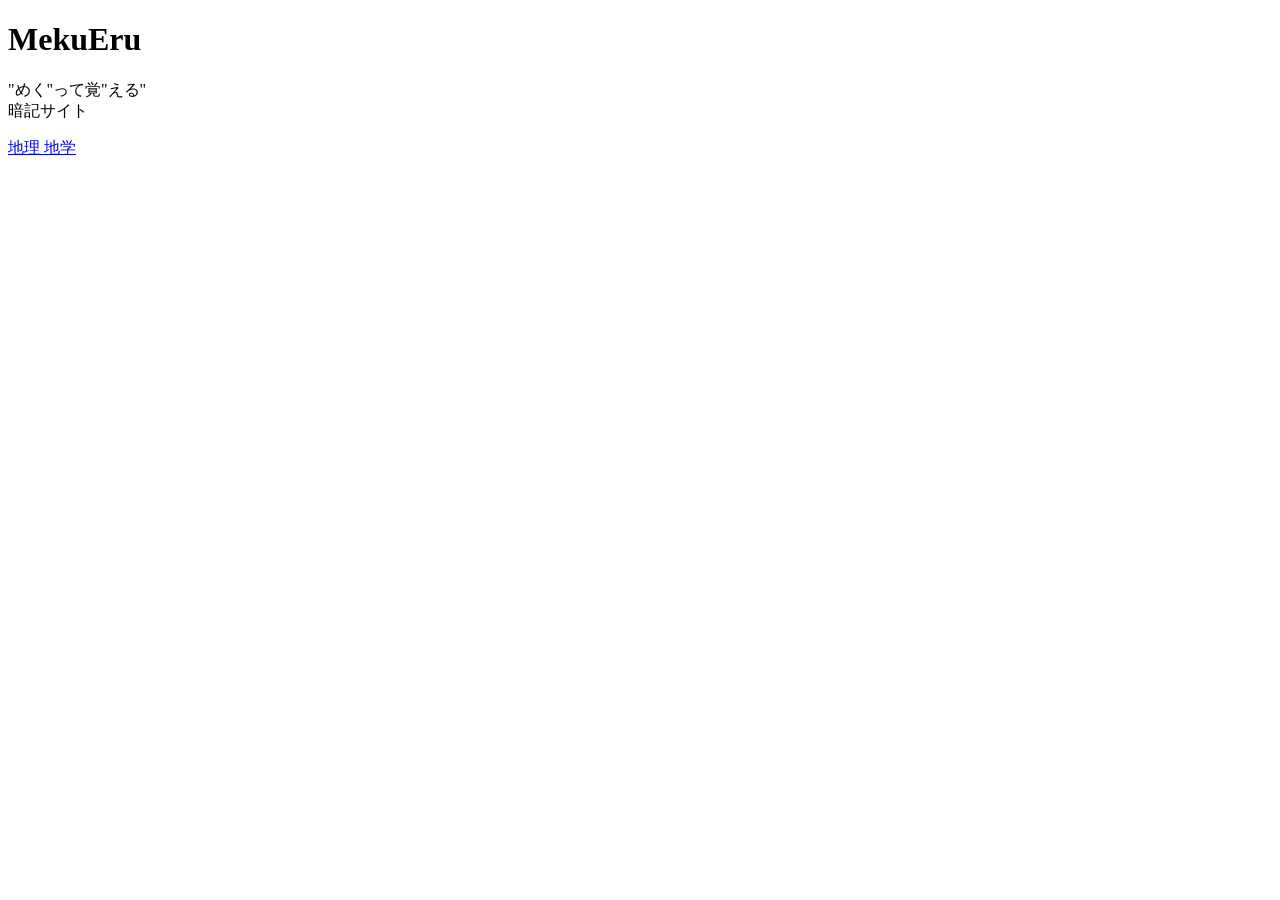
==== index.html @ e1105ba7 "Add files via upload" ====
<!DOCTYPE html>
<html lang="ja">
<head>
    <meta charset="UTF-8">
    <title>MekuEru</title>
    <link rel="stylesheet" href="style.css">
    <link rel="shortcut icon" href="images/logo.ico" type="image/x-icon">
    <link rel="apple-touch-icon" href="images/logo.png" sizes="180x180">
    <link rel="icon" href="images/logo.png" type="image/png" sizes="192x192">
    <meta name="robots" content="noindex, nofollow">

</head>
<body>

    <main>

        <h1 class="logo">MekuEru</h1>

        <p class="catch">
            "<span>めく</span>"って覚"<span>える</span>"
            <br>
            暗記サイト
        </p>

        <div class="subjects">

            <a href="geography/geography.html" class="subject">
                地理
            </a>

            <a href="earth/earth.html" class="subject">
                地学
            </a>

        </div>

    </main>

</body>
</html>
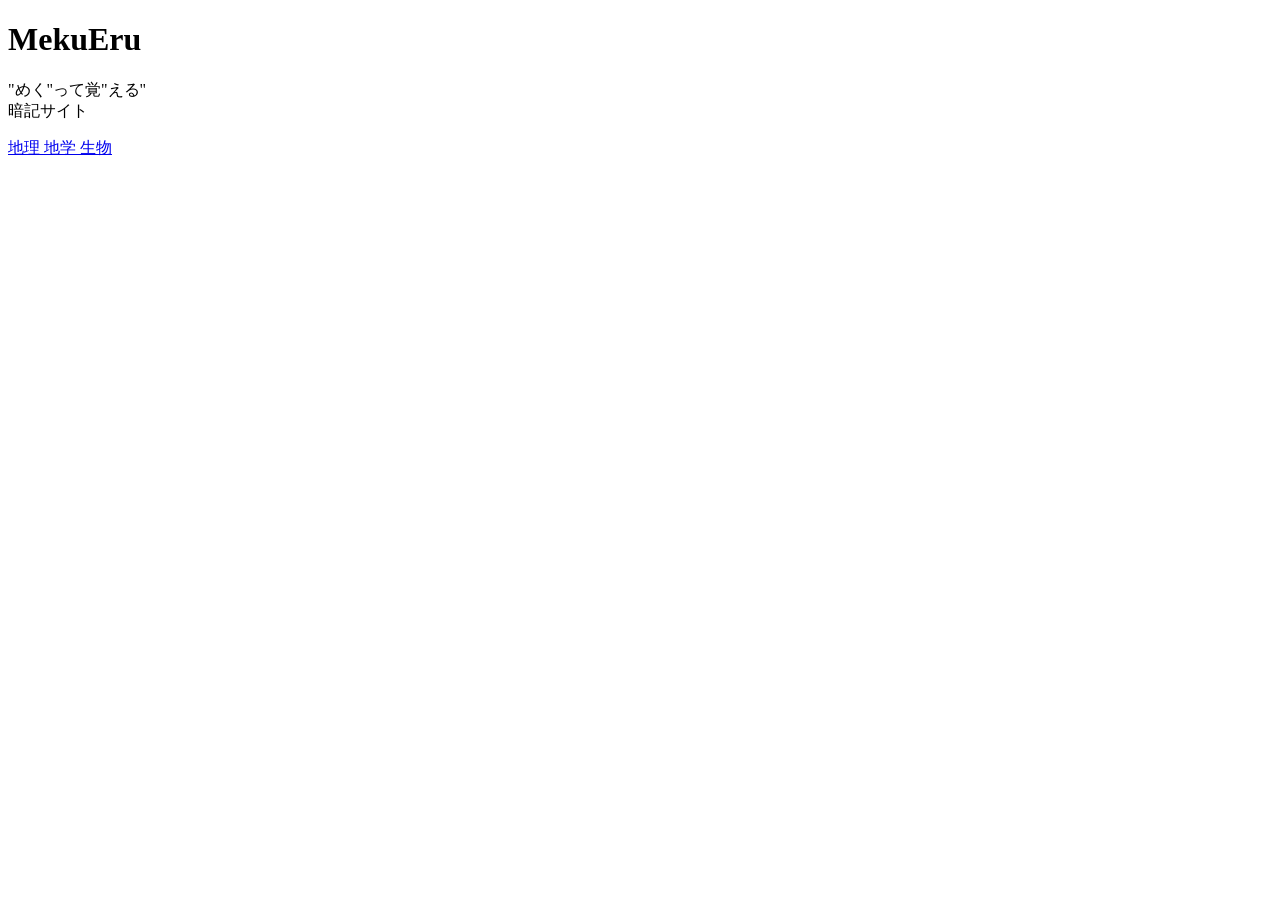
==== commit cbe475ee: "Add files via upload" ====
--- a/index.html
+++ b/index.html
@@ -32,6 +32,10 @@
                 地学
             </a>
 
+            <a href="biology/biology.html" class="subject">
+                生物
+            </a>
+
         </div>
 
     </main>
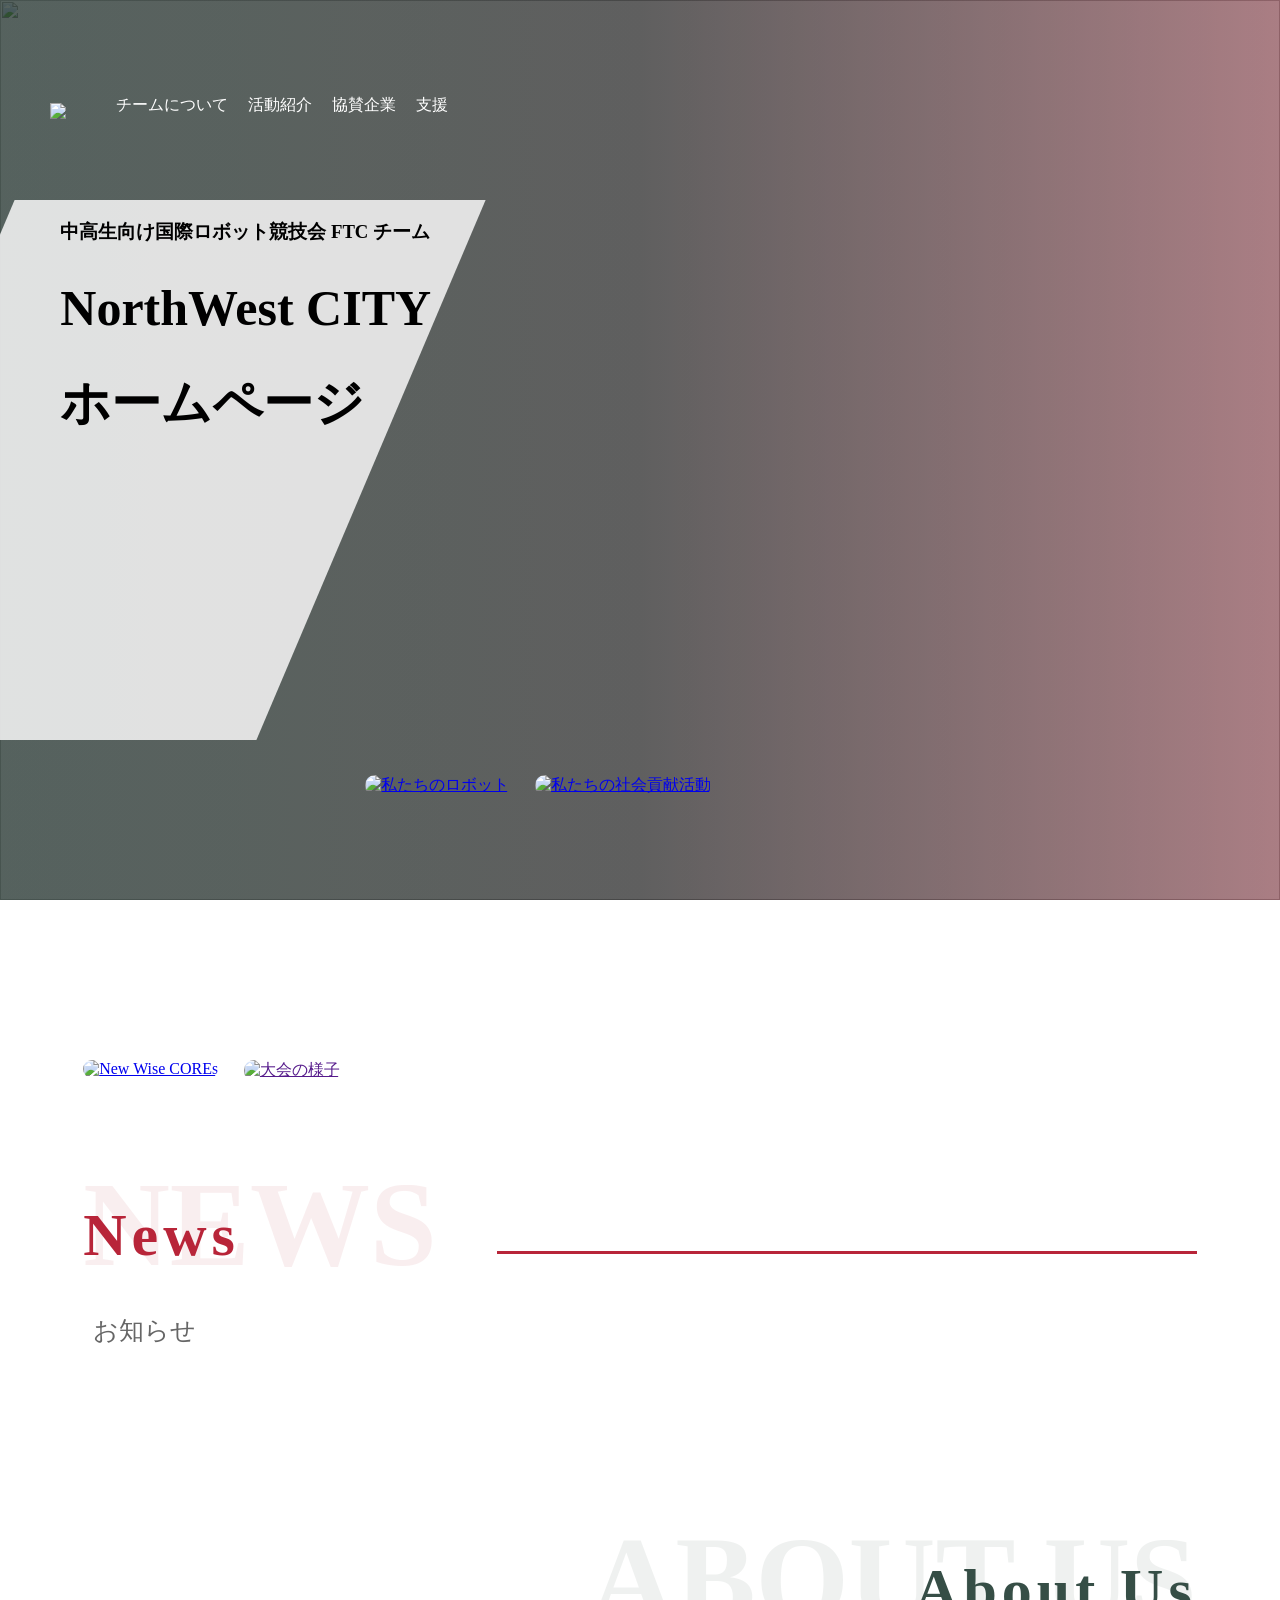
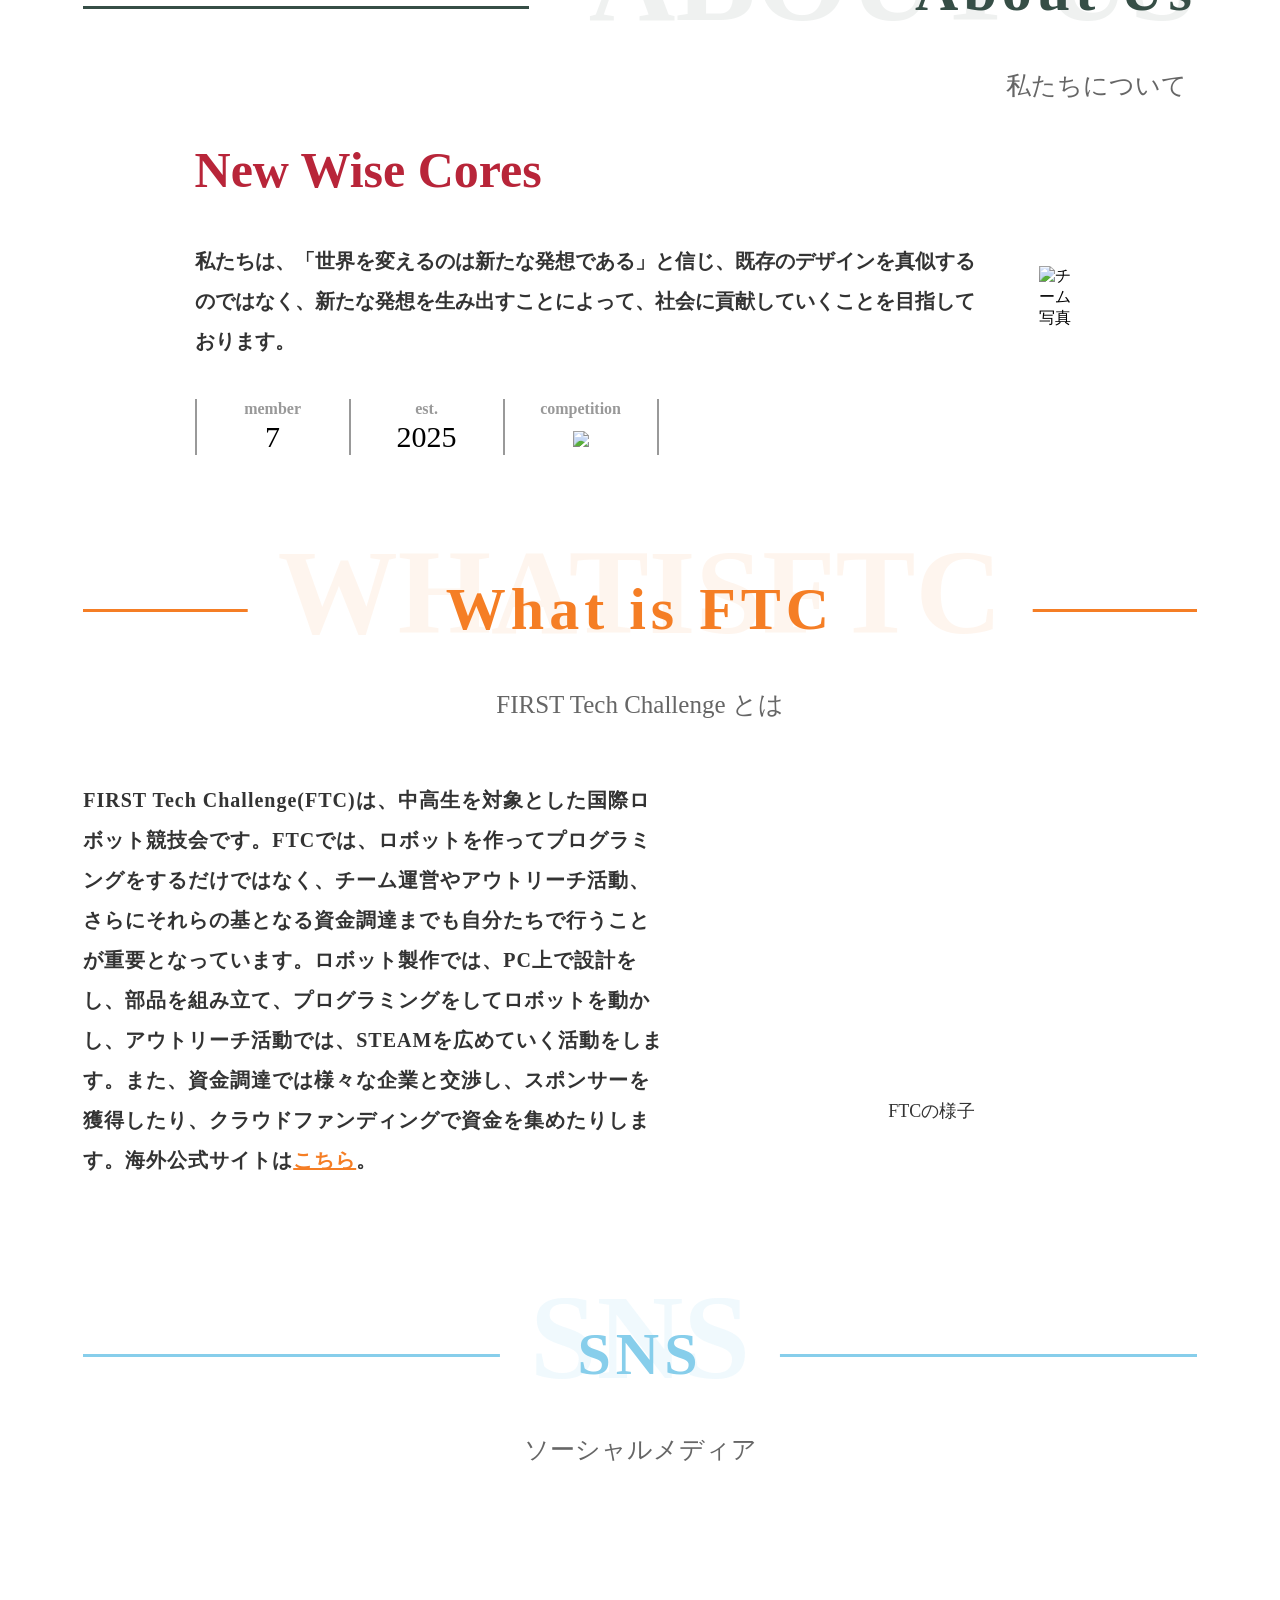
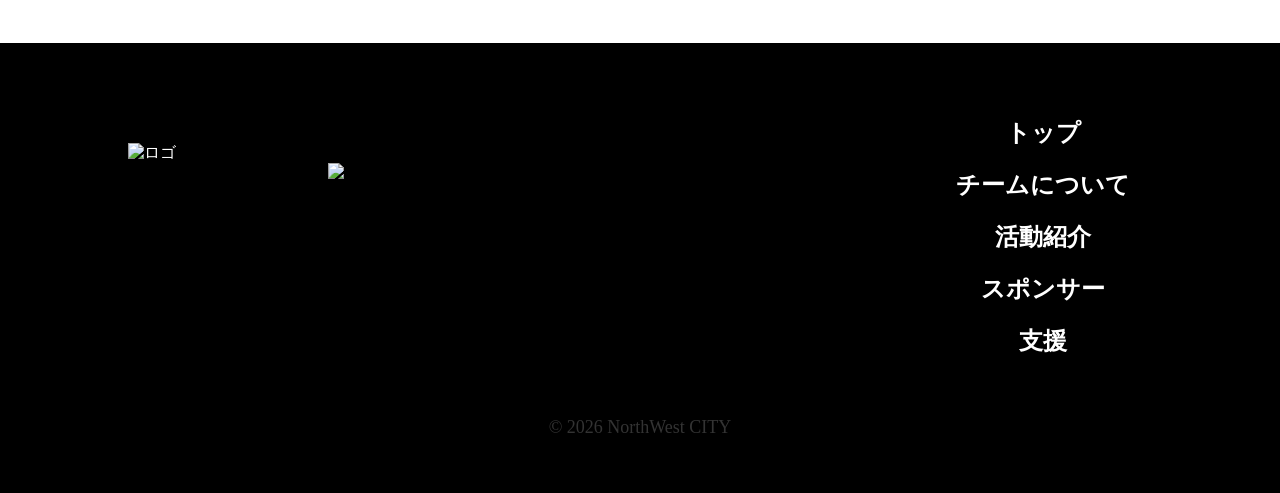
==== commit c3e46d1a: "Add files via upload" ====
--- a/index.html
+++ b/index.html
@@ -2,43 +2,178 @@
 <html lang="ja">
 <head>
     <meta charset="UTF-8">
-    <title>MekuEru</title>
-    <link rel="stylesheet" href="style.css">
-    <link rel="shortcut icon" href="images/logo.ico" type="image/x-icon">
-    <link rel="apple-touch-icon" href="images/logo.png" sizes="180x180">
-    <link rel="icon" href="images/logo.png" type="image/png" sizes="192x192">
-    <meta name="robots" content="noindex, nofollow">
+    <meta name="viewport" content="width=device-width, initial-scale=1.0">
+    <meta name="description" content="NorthWest CITYは、中高生向けの国際ロボット大会「FIRST Tech Challenge」に出場する高校生チームです。">
+    <title>NorthWest CITY | 国際ロボット競技会FTCチーム</title>
+    <link rel="stylesheet" href="main.css">
+    <link rel="shortcut icon" href="image/emblem.ico" type="image/x-icon">
+    <link rel="apple-touch-icon" href="image/nwc_180-180.png" sizes="180x180">
+    <link rel="icon" href="image/nwc_192-192.png" type="image/png" sizes="192x192">
+</head>
+<body class="exp-0">
+    <div class="reveal">
+        <img src="image/emblem.png" class="logo">
+    </div>
 
-</head>
-<body>
-
-    <main>
-
-        <h1 class="logo">MekuEru</h1>
-
-        <p class="catch">
-            "<span>めく</span>"って覚"<span>える</span>"
-            <br>
-            暗記サイト
-        </p>
-
-        <div class="subjects">
-
-            <a href="geography/geography.html" class="subject">
-                地理
-            </a>
-
-            <a href="earth/earth.html" class="subject">
-                地学
-            </a>
-
-            <a href="biology/biology.html" class="subject">
-                生物
-            </a>
-
+    <div class="main">
+        <div style="height: 100vh;">
+            <div style="position: relative; width: 100vw;">
+                <div class="keyaki_grad"></div>
+                <img src="image/background_keyaki.jpg" class="keyaki">
+                <div class="header">
+                    <a href="index.html"><img src="image/emblem.png" class="h_logo"></a>
+                    <div class="navi">
+                        <ul>
+                            <li><a href="team.html">チームについて</a></li>
+                            <li><a href="activities.html">活動紹介</a></li>
+                            <br><br>
+                            <li><a href="sponsor.html">協賛企業</a></li>
+                            <li><a href="support.html">支援</a></li>
+                        </ul>
+                    </div>
+                </div>
+                <div class="top">
+                    <!-- <div class="top_slogan">
+                        <h1 class="top_slogan_eng">New Wise Cores</h1>
+                        <h1>新しい発想・発明で世界を変える！</h1>
+                    </div> -->
+                </div>
+                <div class="title_box">
+                    <div class="title">
+                        <h3>中高生向け国際ロボット競技会 FTC チーム</h3>
+                        <h1>NorthWest CITY</h1>
+                        <h1>ホームページ</h1>
+                    </div>
+                </div>
+            </div>
         </div>
 
-    </main>
+        <div class="space"></div>
+
+        <div class="body"> 
+            <div class="spot">
+                <div>
+                    <div><a href="https://www.instagram.com/team_northwestcity_32337/" target="_blank"><img src="image/s_mvv.png" alt="New Wise COREs" class="s_mvv"></a></div>
+                    <div><a href=""><img src="image/s_competition.png" alt="大会の様子" class="s_competition"></a></div>
+                    <div class="s_r_and_o">
+                        <div><a href="activities.html#ourrobot"><img src="image/s_ourrobot.png" alt="私たちのロボット" class="s_ourrobot"></a></div>
+                        <div><a href="activities.html#ouroutreach"><img src="image/s_ouroutreach.png" alt="私たちの社会貢献活動" class="s_ouroutreach"></a></div>
+                    </div>
+                </div>
+            </div>
+
+            <div class="div">
+                <div class="left_title">
+                    <h1>News</h1>
+                    <h2>NEWS</h2>
+                    <div></div>
+                    <p>お知らせ</p>
+                </div>
+                <!-- <a href="#">VIEW ALL →</a> -->
+                <div class="news_cards" id="newsCards"></div>
+            </div>
+
+            <br class="sp_only">
+
+            <div class="div">
+                <div class="right_title">
+                    <h1>About Us</h1>
+                    <h2>ABOUT US</h2>
+                    <div></div>
+                    <p>私たちについて</p>
+                </div>
+                <div class="about_content">
+                    <div class="about_text">
+                        <h2>New Wise Cores</h2>
+                        <p>
+                            私たちは、「世界を変えるのは新たな発想である」と信じ、既存のデザインを真似するのではなく、新たな発想を生み出すことによって、社会に貢献していくことを目指しております。
+                        </p>
+                        <br>
+                        <table>
+                            <tr>
+                                <th>member</th><th>est.</th><th>competition</th>
+                            </tr>
+                            <tr>
+                                <td>7</td><td>2025</td><td><img src="image/FIRSTTech_iconHorz_RGB.png" style="width: 125px;"></td>
+                            </tr>
+                        </table>
+                    </div>
+                    <div class="about_image">
+                        <img src="image/emblem.png" alt="チーム写真">
+                    </div>
+                </div>
+            </div>
+
+            <br class="sp_only">
+
+            <div class="div">
+                <div class="center_title">
+                    <h1>What is FTC</h1>
+                    <h2>WHATISFTC</h2>
+                    <div></div>
+                    <p>FIRST Tech Challenge とは</p>
+                </div>
+                <div class="ftc_content">
+                    <div class="ftc_text">
+                        <p>FIRST Tech Challenge(FTC)は、中高生を対象とした国際ロボット競技会です。FTCでは、ロボットを作ってプログラミングをするだけではなく、チーム運営やアウトリーチ活動、さらにそれらの基となる資金調達までも自分たちで行うことが重要となっています。ロボット製作では、PC上で設計をし、部品を組み立て、プログラミングをしてロボットを動かし、アウトリーチ活動では、STEAMを広めていく活動をします。また、資金調達では様々な企業と交渉し、スポンサーを獲得したり、クラウドファンディングで資金を集めたりします。海外公式サイトは<a href="https://www.firstinspires.org/robotics/ftc" target="_blank" style="color: #F57E25;">こちら</a>。</p>
+                    </div>
+                    <div class="ftc_video">
+                        <iframe src="https://www.youtube.com/embed/5BjDdWZiy7o?si=MkTGQTf7T6FcKv_o" title="YouTube video player" class="ftc_broll" frameborder="0" allow="accelerometer; autoplay; clipboard-write; encrypted-media; gyroscope; picture-in-picture; web-share" referrerpolicy="strict-origin-when-cross-origin" allowfullscreen></iframe>
+                        <p>FTCの様子</p>
+                    </div>
+                </div>
+            </div>
+
+            <br class="sp_only">
+
+            <div class="div">
+                <div class="center_title">
+                    <h1 style="color: rgb(135, 206, 235);">SNS</h1>
+                    <h2 style="color: rgba(135, 206, 235,0.12);">SNS</h2>
+                    <div style="background: rgb(135, 206, 235);"></div>
+                    <p>ソーシャルメディア</p>
+                </div>
+                <div class="sns_icon">
+                    <div>
+                        <a href="https://www.instagram.com/team_northwestcity_32337/" target="_blank"><img src="image/instagram.png" alt=""></a>
+                    </div>
+                    <div>
+                        <a href="https://x.com/nwc_32337" target="_blank"><img src="image/x.png" alt=""></a>
+                    </div>
+                    <!-- <div>
+                        <a href="https://lin.ee/xeGLT3R" target="_blank"><img src="image/line.png" alt=""></a>
+                    </div> -->
+                    <div>
+                        <a href="https://mail.google.com/mail/?view=cm&fs=1&to=northwestcity366@gmail.com" target="_blank"><img src="image/gmail.png" alt=""></a>
+                    </div>
+                </div>
+            </div>
+            
+        </div>
+
+        <script type="text/javascript" src="https://form.jotform.com/jsform/263082414981055"></script>
+
+        <footer style="color: white; background-color: black;">
+            <div class="fe">
+                <img src="image/emblem_white.png" alt="ロゴ" id="f_emblem" class="f_before">
+                <img src="image/emblem.png" alt="ロゴ" id="f_emblem" class="f_after">
+                <img src="image/logo2.png" class="f_logo">
+            </div>
+            <div class="sitemap">
+                <h2><a href="index.html">トップ</a></h2>
+                <h2><a href="team.html">チームについて</a></h2>
+                <h2><a href="activities.html">活動紹介</a></h2>
+                <h2><a href="sponsor.html">スポンサー</a></h2>
+                <h2><a href="support.html">支援</a></h2>
+            </div>
+            <div class="copyright">
+                <p style="font-size: large;"><span>© 2026 NorthWest CITY</span></p>
+            </div>
+        </footer>
+
+    </div>
+
+    <script src="news.js"></script>
 
 </body>
 </html>
--- a/main.css
+++ b/main.css
@@ -0,0 +1,1330 @@
+/* color : #B82539, (184,37,57) (enji)
+           #364E46, (54,78,70) (green) */
+
+body {
+    margin: 0;
+    background-color: white;
+    animation: bodyBack 1.5s forwards;
+    display: flex;
+    width: 100%;
+    justify-content: center;
+    overflow-x: hidden;
+}
+
+/* 上にかぶせる黒いレイヤー */
+.reveal {
+    position: fixed;
+    display: flex;
+    align-items: center;
+    justify-content: center;
+    inset: 0;
+    z-index: 999;
+    background-color: white;
+
+    /* 最初は小さい円 */
+    clip-path: circle(0% at 50% 50%);
+    
+    /* アニメーション */
+    animation: revealCircle 1.5s ease-out forwards;
+}
+
+.logo {
+    width: 200px;
+    transform: scale(0.5);
+    animation: logoZoom 1s ease-out forwards;
+}
+
+.main {
+    z-index: 900;
+    overflow-x: hidden;
+}
+
+/* 円が広がる */
+@keyframes revealCircle {
+    99% {
+        clip-path: circle(150% at 50% 50%);
+        opacity: 0;
+    }
+    100% {
+        opacity: 0;
+        visibility: hidden;
+    }
+}
+@keyframes logoZoom {
+    to {
+        transform: scale(1.5);
+        opacity: 0;
+        display: none;
+    }
+}
+@keyframes mainlook {
+    to {
+        opacity: 1;
+    }
+}
+
+.keyaki_grad {
+    position: absolute;
+    width: 100vw;
+    z-index: -50;
+    background: 
+        linear-gradient(90deg, rgba(0,0,0,0.25), rgba(0,0,0,0.25)),
+        linear-gradient(90deg, rgba(54,78,70,0.7), rgba(0,0,0,0.5), rgba(184,37,57,0.4));
+}
+.keyaki {
+    position: absolute;
+    object-fit: cover;
+    object-position: 0 -50px;
+    overflow-y: hidden;
+    z-index: -100;
+}
+.header {
+    position: absolute;
+    z-index: 10000;
+    left: 0;
+    width: 50vw;
+    height: 25vh;
+    display: flex;
+    align-items: center;
+}
+.h_logo {
+    height: 12vh;
+    margin-left: 50px;
+}
+.navi ul {
+    display: flex;
+    flex-wrap: wrap;
+    list-style: none;
+}
+.navi ul li a {
+    text-decoration: none;
+    color: white;
+    font-size: 1rem;
+    margin: 20px 10px;
+}
+.navi ul li a :hover {
+    color: #B82539;
+    transition: 0.3s;
+}
+
+.top {
+    position: absolute;
+    transform: skew(-23deg);
+    background-color: rgba(255,255,255,0.8);
+    height: 100vh;
+    margin-left: 43vw;
+}
+.top::before {
+    /* content: "";
+    position: absolute;
+    inset: 0;
+
+    background: url("image/background_keyaki.jpg") center/cover no-repeat; */
+
+    /* 上が透明、下が画像 */
+    /* mask-image: linear-gradient(
+        to bottom,
+        transparent 0%,
+        black 50%,
+        black 100%
+    );
+
+    -webkit-mask-image: linear-gradient(
+        to bottom,
+        transparent 0%,
+        black 99%,
+        black 100%
+    ); */
+}
+.top_slogan {
+    writing-mode: vertical-lr;
+}
+.top_slogan_eng {
+    transform: rotate(180deg);
+}
+.title_box {
+    position: absolute;
+    background-color: rgba(240,240,240,0.9);
+    height: 60vh;
+    left: -100px;
+    top: 200px;
+}
+.title {
+    transform: skew(23deg);
+    color: black;
+}
+.title h1 {
+    font-size: 50px;
+}
+
+.body{
+    width: 100%;
+}
+
+.spot {
+    width: 87vw;
+    margin: 60px auto;
+}
+.spot div {
+    display: flex;
+    flex-wrap: wrap;
+    align-items: flex-start;
+    width: auto;
+    gap: 2vw;
+}
+.spot img {
+    border-radius: 10px;
+}
+.spot img :hover {
+    transform: translateY(-8px);
+}
+.s_mvv {
+    width: 56vw;
+    height: auto;
+}
+.s_r_and_o {
+    display: flex;
+    margin-top: -22.25vw;
+}
+.s_ourrobot {
+    width: 27vw;
+}
+.s_ouroutreach {
+    width: 27vw;
+}
+.s_competition {
+    width: 27vw;
+}
+
+.div {
+    width: 87vw;
+    margin: 120px auto;
+}
+
+/* .news_header a{
+    text-decoration:none;
+    color:#364E46;
+    font-weight:bold;
+} */
+
+.news_cards{
+    padding: 25px;
+}
+.news_card{
+    color: black;
+    background:white;
+    transition: 0.3s;
+}
+.news_date{
+    color:#364E46;
+    text-decoration: none;
+    font-weight:bold;
+}
+.news_card h2{
+    color: rgba(117, 0, 0);
+    text-decoration: none;
+    margin-top:0;
+    font-size:24px;
+}
+.news_card p{
+    color:#555;
+    text-decoration: none;
+    line-height:1.7;
+}
+.news_card a {
+    text-decoration: none;
+}
+
+.about_content{
+    width: 80%;
+    margin: auto;
+    display:flex;
+    align-items:center;
+    gap:50px;
+}
+.about_image img{
+    height: 60vh;
+}
+.about_text{
+    min-width:350px;
+}
+.about_text h2{
+    font-size: 50px;
+    color:#B82539;
+    margin-top:0;
+}
+.about_text p{
+    line-height:2;
+    font-size:20px;
+    font-weight: bold;
+    color:#333;
+}
+.about_text table {
+    border-collapse: collapse;
+}
+.about_text table tr th {
+    color: #999;
+    width: 150px;
+    border-right: 2px solid #999;
+    border-left: 2px solid #999;
+}
+.about_text table tr td {
+    text-align: center;
+    font-size: 30px;
+    border-right: 2px solid #999;
+    border-left: 2px solid #999;
+}
+
+/* 共通 */
+.left_title{
+    position: relative;
+    height: 125px;
+    margin-bottom:60px;
+    text-align: left;
+    z-index: 1;
+}
+.left_title h1{
+    position: absolute;
+    margin:0;
+    font-size:60px;
+    letter-spacing:5px;
+    color:#B82539;
+    z-index: 2;
+}
+.left_title h2 {
+    position: absolute;
+    left: 0;
+    top: -145px;
+    height: 120px;
+    font-size: 120px;
+    font-weight: bold;
+    color: rgba(184, 37, 57,0.08);
+    padding-right: 60px;
+    background: white;
+    z-index: -1;
+}
+.left_title div {
+    position: absolute;
+    margin-top: -35px;
+    top: 85px;
+    height: 3px;
+    width: 100%;
+    background-color: #B82539;
+    z-index: -2;
+}
+.left_title p{
+    position: absolute;
+    top: 80px;
+    left: 10px;
+    color:#666;
+    font-size:25px;
+}
+.right_title{
+    position: relative;
+    height: 125px;
+    margin-bottom:60px;
+    text-align: right;
+    z-index: 1;
+}
+.right_title h1{
+    position: absolute;
+    right: 0;
+    margin:0;
+    font-size:60px;
+    letter-spacing:5px;
+    color:#364E46;
+    z-index: 2;
+}
+.right_title h2 {
+    position: absolute;
+    right: 0;
+    top: -145px;
+    height: 120px;
+    font-size: 120px;
+    font-weight: bold;
+    color: rgba(54,78,70,0.08);
+    padding-left: 60px;
+    background: white;
+    z-index: -1;
+}
+.right_title div {
+    position: absolute;
+    margin-top: -35px;
+    top: 85px;
+    height: 3px;
+    width: 100%;
+    background-color: #364E46;
+    z-index: -2;
+}
+.right_title p{
+    position: absolute;
+    top: 80px;
+    right: 10px;
+    color:#666;
+    font-size:25px;
+}
+.center_title {
+    /* position: relative;
+    display: flex;
+    flex-direction: column;
+    justify-content: center;
+    text-align: center;
+    width: 100%; */
+
+    position: relative;
+    height: 125px;
+    margin-bottom:60px;
+    text-align: center;
+    z-index: 1;
+}
+.center_title h1{
+    /* font-size:60px;
+    letter-spacing:5px;
+    color: rgb(245, 126, 37); */
+
+    /* position: absolute; */
+    margin: auto;
+    font-size:60px;
+    letter-spacing:5px;
+    color:rgb(245, 126, 37);
+    z-index: 2;
+}
+.center_title h2 {
+    position: absolute;
+    left: 50%;
+    transform: translateX(-50%);
+    top: -150px;
+    height: 120px;
+    font-size: 120px;
+    font-weight: bold;
+    color: rgba(245, 126, 37,0.08);
+    padding: 0 30px 0 30px;
+    background: white;
+    z-index: -1;
+}
+.center_title div {
+    position: absolute;
+    margin-top: -35px;
+    height: 3px;
+    width: 100%;
+    background: rgb(245, 126, 37);
+    z-index: -2;
+}
+.center_title p{
+    position: absolute;
+    left: 50%;
+    transform: translateX(-50%);
+    top: 80px;
+    color:#666;
+    font-size:25px;
+}
+/* 共通ここまで */
+
+/* ---index.html--- */
+.ftc_content {
+    display: flex;
+    margin: auto;
+}
+.ftc_text {
+}
+.ftc_text p {
+    line-height:2;
+    font-size:20px;
+    font-weight: bold;
+    letter-spacing: 1px;
+}
+.ftc_video {
+    display: flex;
+    flex-direction: column;
+    text-align: center;
+}
+.ftc_broll {
+    width: 500px;
+    height: 315px;
+    margin-left : 30px;
+}
+
+.sns_title {
+    position: relative;
+    display: flex;
+    flex-direction: column;
+    justify-content: center;
+    text-align: center;
+    width: 100%;
+}
+.sns_title h1{
+    font-size:60px;
+    letter-spacing:5px;
+    color: rgb(84, 194, 218);
+}
+/* .sns_title div {
+    position: absolute;
+    margin-top: -35px;
+    height: 3px;
+    width: 80%;
+    right: 0;
+    background-color: #404040;
+    z-index: -2;
+} */
+.sns_title p{
+    margin-top: -40px;
+    color:#666;
+    font-size:25px;
+}
+.sns_title::before{
+    content: "SNS";
+    position: absolute;
+    left: 50%;
+    transform: translateX(-50%);
+    top: -10px;
+    font-size: 120px;
+    font-weight: bold;
+    color: rgba(84, 194, 218, 0.08);
+    z-index: -1;
+}
+.sns_icon {
+    display: flex;
+    justify-content: center;
+    margin-top: 30px;
+    gap: 50px;
+}
+.sns_icon div img {
+    height: 60px;
+}
+.sns_icon div img:hover {
+    width: 60px;
+    transition: 0.5s;
+}
+
+.noto-sans-jp-medium {
+  font-family: "Noto Sans JP", sans-serif;
+  font-optical-sizing: auto;
+  font-weight: 500;
+  font-style: normal;
+}
+
+.space {
+    height: 100px;
+}
+
+footer {
+    position: relative;
+    height: 450px;
+    width: 100%;
+    display: flex;
+    margin-top: 100px;
+}
+.fe {
+  position: relative;
+  display: flex;
+  margin-top: 100px;
+  margin-left: 10%;
+  width: 150px;
+  height: 200px;
+}
+#f_emblem {
+  position: absolute;
+  height: 100%;
+  top: 0px;
+  left: 0px;
+  transition: opacity 2s;
+}
+.f_before {
+  opacity: 1;
+}
+.f_after {
+  opacity: 0;
+}
+.f_logo {
+    position: absolute;
+    height: 80%;
+    left: 200px;
+    top: 50%;
+    transform: translateY(-50%);
+}
+.fe:hover .f_before {
+  opacity: 0;
+}
+.fe:hover .f_after {
+  opacity: 1;
+}
+.sitemap {
+    position: absolute;
+    top: 55px;
+    text-align: center;
+}
+.sitemap h2 a{
+    color: white;
+    text-decoration: none;
+}
+.sitemap h2 a:hover{
+    color: #688078;
+    transition: 0.7s;
+}
+.copyright {
+    position: absolute;
+    bottom: 30px;
+    left: 50%;
+    transform: translateX(-50%);
+}
+
+@media (min-width: 768px){
+    .sp_only {
+        display: none;
+    }
+    .keyaki {
+        height: 100vh;
+        width: 100vw;
+    }
+    .keyaki_grad {
+        height: 100vh;
+    }
+    .title {
+        margin-left: 100px;
+    }
+    .news_cards{
+        display:flex;
+        padding: 25px;
+        border-radius: 15px;
+        overflow-x: scroll;
+        overflow-y: hidden;
+    }
+    .news_card{
+        height: 250px;
+        width: 242px;
+        margin: 0 1vw;
+        padding:30px;
+        border-radius:15px;
+        border-top:15px solid #B82539;
+        box-shadow:
+        0 5px 20px rgba(0,0,0,0.08);
+        transition:0.3s;
+    }
+    .news_card:hover{
+        transform:translateY(-8px);
+    }
+    .news_date {
+        margin-bottom:15px;
+    }
+    .title_box {
+        transform: skew(-23deg);
+        width: sqrt(30000vw);
+    }
+    .top {
+        width: sqrt(30000vw);
+    }
+    .sitemap {
+        right: 150px;
+    }
+    /* team.html */
+    .profile_text table {
+        position: absolute;
+        left: 50%;
+        transform: translateX(-50%);
+        width: 80vw;
+    }
+    .profile_text table tr th {
+        width: 20%;
+    }
+    .profile_text table tr td {
+        font-size: 30px
+    }
+    .profile_text table tr td img {
+        width: 125px;
+    }
+}
+
+/* =========================
+   Smartphone
+========================= */
+
+@media (max-width: 768px){
+    .pc_only {
+        display: none;
+    }
+    .header{
+        width:100%;
+        height:80px;
+        margin-top: 20px;
+        left: 40px;
+    }
+    .keyaki_grad {
+        height: 100vh;
+    }
+    .keyaki {
+        height: 100vh;
+        left: 50%;
+        transform: translateX(-50%);
+    }
+    .h_logo{
+        height:60px;
+        margin-left:0;
+    }
+    .navi{
+        
+    }
+
+    .top{
+        display:none;
+        width: 100%;
+    }
+    .title_box{
+        position: relative;
+        left: 50%;
+        top: 200px;
+        width:100%;
+        height:40vh;
+        transform: translate(-50%) skew(-30deg) rotate(5deg);
+        /* transform: rotate(-23deg); */
+        background:rgba(255,255,255,0.7);
+    }
+    .title{
+        position: absolute;
+        transform: skew(30deg) rotate(-5deg) translateX(-53%);
+        text-align: center;
+        left: 50%;
+        top: 20px;
+        width: 100%;
+    }
+    .title h1{
+        font-size:34px;
+    }
+    .title h3{
+        font-size:16px;
+    }
+    
+    .spot{
+        width:95%;
+    }
+    .spot div{
+        display: flex;
+    }
+    .s_mvv {
+        width: 90vw;
+    }
+    .s_competition {
+        width: 45vw;
+    }
+    .s_r_and_o {
+        display: flex;
+        flex-direction: column;
+        margin-top: 0;
+    }
+    .s_ourrobot{
+        width: 45vw;
+    }
+    .s_ouroutreach {
+        width: 45vw;
+    }
+
+    /* ---------- Section ---------- */
+
+    .div{
+        width:92%;
+        margin:80px auto;
+    }
+
+
+    /* ---------- Titles ---------- */
+
+    .left_title h1,
+    .right_title h1,
+    .center_title h1 {
+        font-size:40px;
+    }
+
+    .left_title h2,
+    .right_title h2,
+    .center_title h2,
+    .sns_title h2 {
+        font-size:70px;
+        top: -85px;
+        padding: 5px;
+    }
+
+    .left_title p,
+    .right_title p,
+    .center_title p,
+    .sns_title p {
+        font-size:18px;
+        top: 45px;
+    }
+
+    .left_title div,
+    .right_title div,
+    .center_title div {
+        top: 65px;
+    }
+
+    .left_title, .right_title, .center_title {
+        margin-bottom: 0px;
+    }
+
+    /* ---------- News ---------- */
+    .news_cards {
+        display: flex;
+        flex-direction: column;
+        padding: 0;
+        gap: 15px;
+    }
+    .news_card{
+        width: 100%;
+        box-sizing: border-box;
+        border-bottom: black 2px solid;
+    }
+    .news_card p {
+        margin-top: -20px;
+        white-space: nowrap;
+        overflow: hidden;
+        text-overflow: ellipsis;
+    }
+
+    /* ---------- About ---------- */
+
+    .about_content{
+        flex-direction:column-reverse;
+        width:100%;
+        gap:20px;
+    }
+
+    .about_image img{
+        width:40%;
+        height:auto;
+    }
+
+    .about_text{
+        min-width:0;
+    }
+
+    .about_text h2{
+        font-size:34px;
+    }
+
+    .about_text p{
+        font-size:17px;
+    }
+
+    .about_text table{
+        width:100%;
+    }
+
+
+    /* ---------- FTC ---------- */
+
+    .ftc_content{
+        flex-direction:column;
+    }
+
+    .ftc_video{
+        width:100%;
+    }
+
+    .ftc_broll{
+        width:100%;
+        height:auto;
+        margin-left:0;
+        aspect-ratio:16/9;
+    }
+
+    .ftc_text p{
+        font-size:17px;
+    }
+
+    /* ---------- FOOTER ---------- */
+
+    .fe {
+        display: none;
+    }
+    .sitemap {
+        left: 50%;
+        transform: translate(-50%);
+    }
+
+    /* team.html */
+    .profile_text table {
+        margin-left: -20px;
+    }
+    .profile_text table tr td {
+        font-size: 20px;
+        width: 20%;
+    }
+    .profile_text table tr th {
+        width: 20%;
+    }
+    .profile_text table tr td img {
+        width: 75px;
+    }
+    .profile1 {
+        width: 53vw;
+    }
+    .profile2 {
+        width: 80vw;
+    }
+}
+
+.page_title {
+    color: white;
+    position: absolute;
+    width: 100%;
+    height: 30vh;
+    margin-top: 50vh;
+    left: 50%;
+    transform: translate(-50%,-50%);
+    display: flex;
+    flex-direction: column;
+    justify-content: center;
+    text-align: center;
+}
+.page_title h1 {
+    font-size: 90px;
+}
+
+/* team.html */
+.philosophy_content{
+    width: 80%;
+    margin: auto;
+    display:flex;
+    flex-direction: column;
+    align-items:center;
+    text-align: center;
+    gap:50px;
+}
+.philosophy_title {
+    border: rgb(150,150,150) 3px solid;
+    padding: 20px;
+    border-radius: 2px;
+    margin-bottom: -40px;
+}
+.philosophy_title h2{
+    font-size: 50px;
+    color:#B82539;
+    margin-top:0;
+}
+.philosophy_title h3{
+    margin-top: -40px;
+    color: #364E46;
+}
+.philosophy_text{
+    min-width:350px;
+}
+.philosophy_text p{
+    line-height:2;
+    font-size:20px;
+    font-weight: bold;
+    color:#333;
+}
+
+.profile_content{
+    width: 80%;
+    margin: auto;
+    display:flex;
+    align-items:center;
+    text-align: center;
+    gap:50px;
+    margin-bottom: -200px;
+}
+.profile_text{
+    position: relative;
+    min-width:350px;
+    width: 100%;
+    height: 550px;
+}
+.profile_text table {
+    border-collapse: collapse;
+}
+.profile_text table tr th {
+    color: #999;
+    border-right: 2px solid #999;
+    border-left: 2px solid #999;
+}
+.profile_text table tr td {
+    text-align: center;
+    border-right: 2px solid #999;
+    border-left: 2px solid #999;
+}
+
+/* news.html */
+body.news-page {
+    background:
+        linear-gradient(
+            90deg,
+            rgba(54, 78, 70, 0.7),
+            rgba(0, 0, 0, 0.5),
+            rgba(184, 37, 57, 0.4)
+        ),
+        url("image/background_keyaki.jpg");
+
+    background-size: cover;
+    background-position: center;
+    background-repeat: no-repeat;
+    background-attachment: fixed;
+}
+
+#newsArticle {
+    margin: auto;
+    color: white;
+    font-size: large;
+    line-height: 200%;
+    width: 80vw;
+    text-align: center;
+}
+#newsArticle h1 {
+    margin: 50px;
+}
+#newsArticle img {
+    width: 300px;
+    margin: 10px;
+    border: white solid 1px;
+}
+
+/* activities.html */
+.process{
+    margin: 50px 75px;
+    background-color: #f5f5f5;
+    padding: 10px 40px;
+    border-radius: 20px;
+}
+.arrow {
+    transform: rotate(90deg);
+    width: 45px;
+    height: 60px;
+    margin: 30px 0px 0 25px;
+}
+details {
+    cursor: pointer;
+    color: gray;
+}
+details img {
+    width: 500px;
+}
+#outreach_gakuinfest img {
+    width: 500px;
+}
+
+
+
+/* =====================================
+   実験用共通設定
+===================================== */
+
+/* 既存のオープニング演出を無効化 */
+/* body {
+    animation: none !important;
+}
+
+.main {
+    opacity: 1 !important;
+    animation: none !important;
+} */
+
+/* カルーセルは通常非表示 */
+/* .spot > .spot-carousel {
+    display: none;
+}
+
+body.exp-0 .spot > .spot-carousel,
+body.exp-1 .spot > .spot-carousel,
+body.exp-2 .spot > .spot-carousel,
+body.exp-3 .spot > .spot-carousel {
+    display: none;
+}
+
+body.exp-0 .spot > .spot-normal,
+body.exp-1 .spot > .spot-normal,
+body.exp-2 .spot > .spot-normal,
+body.exp-3 .spot > .spot-normal {
+    display: block;
+} */
+
+/* アニメーションの初期状態 */
+/* .anim-target {
+    opacity: 0;
+    transition:
+        opacity 0.8s ease,
+        transform 0.8s ease;
+} */
+
+/* =====================================
+   ⓪ アニメーションなし
+===================================== */
+
+body.exp-0 .anim-target {
+    opacity: 1;
+    transform: none;
+    transition: none;
+}
+
+body.exp-0 .spot-normal {
+    display: block;
+}
+
+/* =====================================
+   ① 控えめなフェードイン
+===================================== */
+
+.exp-1 .div {
+    opacity: 0;
+    transform: translateY(30px);
+    transition: opacity 0.4s ease-out, transform 0.4s ease-out;
+}
+.exp-1 .div.is-visible {
+    opacity: 1;
+    transform: translateY(0);
+}
+
+/* =====================================
+   ② 複数方向からのフェードイン
+===================================== */
+
+/* 初期状態 */
+.exp-2 .left_title,
+.exp-2 .right_title,
+.exp-2 .center_title {
+    opacity: 0;
+    transform: translateY(60px);
+    transition: opacity 0.4s ease-out, transform 0.4s ease-out;
+}
+.exp-2 .news_card:first-child,
+.exp-2 .news_card:nth-child(3),
+.exp-2 .about_image,
+.exp-2 .about_text table,
+.exp-2 .ftc_text {
+    opacity: 0;
+    transform: translateX(-60px);
+    transition: opacity 0.4s ease-out, transform 0.4s ease-out;
+}
+.exp-2 .news_card:nth-child(2),
+.exp-2 .news_card:nth-child(4),
+.exp-2 .about_text h2,
+.exp-2 .about_text p,
+.exp-2 .ftc_video {
+    opacity: 0;
+    transform: translateX(60px);
+    transition: opacity 0.4s ease-out, transform 0.4s ease-out;
+}
+
+/* 表示時 */
+.exp-2 .left_title.is-visible,
+.exp-2 .right_title.is-visible,
+.exp-2 .center_title.is-visible,
+.exp-2 .news_card.is-visible,
+.exp-2 .about_image.is-visible,
+.exp-2 .about_text h2.is-visible,
+.exp-2 .about_text p.is-visible,
+.exp-2 .about_text table.is-visible,
+.exp-2 .ftc_text.is-visible,
+.exp-2 .ftc_video.is-visible {
+    opacity: 1;
+    transform: translate(0,0);
+}
+
+/* =====================================
+   ③ フェードイン＋パララックス
+===================================== */
+
+.exp-3 .div {
+    opacity: 0;
+    transform: translateY(30px);
+    transition: opacity 0.4s ease-out, transform 0.4s ease-out;
+}
+.exp-3 .div.is-visible {
+    opacity: 1;
+    transform: translateY(0);
+}
+
+body.exp-3 .parallax img {
+    transform: translateY(var(--parallax-y, 0px));
+    will-change: transform;
+}
+
+/* =====================================
+   ④ カルーセル
+===================================== */
+
+/* body.exp-4 .spot-normal {
+    display: none;
+}
+
+body.exp-4 .spot-carousel {
+    display: block;
+    width: 100%;
+}
+
+.carousel-window {
+    width: 100%;
+    overflow: hidden;
+    border-radius: 12px;
+}
+
+.carousel-track {
+    display: flex;
+    transition: transform 0.6s ease;
+}
+
+.carousel-slide {
+    flex: 0 0 100%;
+    width: 100%;
+    box-sizing: border-box;
+}
+
+.carousel-slide a {
+    display: block;
+}
+
+.carousel-slide img {
+    display: block;
+    width: 100%;
+    height: auto;
+    border-radius: 10px;
+}
+
+.carousel-controls {
+    display: flex;
+    align-items: center;
+    justify-content: center;
+    gap: 25px;
+    margin-top: 20px;
+}
+
+.carousel-controls button {
+    border: none;
+    background: #364E46;
+    color: white;
+    border-radius: 50%;
+    width: 40px;
+    height: 40px;
+    cursor: pointer;
+    font-size: 16px;
+}
+
+.carousel-controls button:hover {
+    background: #B82539;
+}
+
+#carouselDots {
+    display: flex;
+    gap: 10px;
+    align-items: center;
+}
+
+.carousel-dot {
+    width: 10px;
+    height: 10px;
+    border-radius: 50%;
+    border: none;
+    padding: 0;
+    background: #bbb;
+    cursor: pointer;
+}
+
+.carousel-dot.active {
+    background: #B82539;
+} */
+
+/* 動きを減らす設定が有効な場合 */
+/* @media (prefers-reduced-motion: reduce) {
+    .anim-target,
+    .carousel-track {
+        transition: none !important;
+    }
+} */
+
+/* カルーセル内部のレイアウト調整 */
+/* .spot-carousel div {
+    width: auto;
+    gap: 0;
+}
+
+.spot-carousel .carousel-track {
+    display: flex;
+    align-items: stretch;
+}
+
+.spot-carousel .carousel-slide {
+    display: block;
+    flex: 0 0 100%;
+}
+
+.spot-carousel .carousel-controls {
+    display: flex;
+} */
+
+/* spotの基本表示を保証 */
+/* .spot {
+    display: block;
+    opacity: 1;
+    visibility: visible;
+}
+
+.spot-normal {
+    display: block;
+    opacity: 1;
+    visibility: visible;
+}
+
+.spot-carousel {
+    display: none;
+    opacity: 1;
+    visibility: visible;
+} */
+/*  
+body.exp-4 .spot-normal {
+    display: none;
+}
+
+body.exp-4 .spot-carousel {
+    display: block;
+}
+
+* {
+    margin: 0;
+    padding: 0;
+    box-sizing: border-box;
+}
+
+body {
+    font-family: sans-serif;
+    background: white;
+} */
+
+/* パララックス背景 */
+.parallax {
+    position: fixed;
+    margin-top: -1000px;
+    inset: -20%;
+    z-index: -1;
+    pointer-events: none;
+    overflow: hidden;
+}
+
+.parallax img {
+    width: 100%;
+    object-fit: cover;
+    object-position: center;
+    /* will-change: transform; */
+}
+
+/* コンテンツ */
+.content {
+    position: relative;
+    min-height: 200vh;
+    padding: 100px 8%;
+}
+
+h1 {
+    font-size: clamp(36px, 7vw, 72px);
+    margin-bottom: 30px;
+}
+
+p {
+    font-size: 18px;
+    line-height: 2;
+    color: #333;
+}
+
+.section {
+    margin-top: 500px;
+    padding: 50px;
+    background: rgba(255,255,255,0.9);
+    border-left: 5px solid #B82539;
+}
